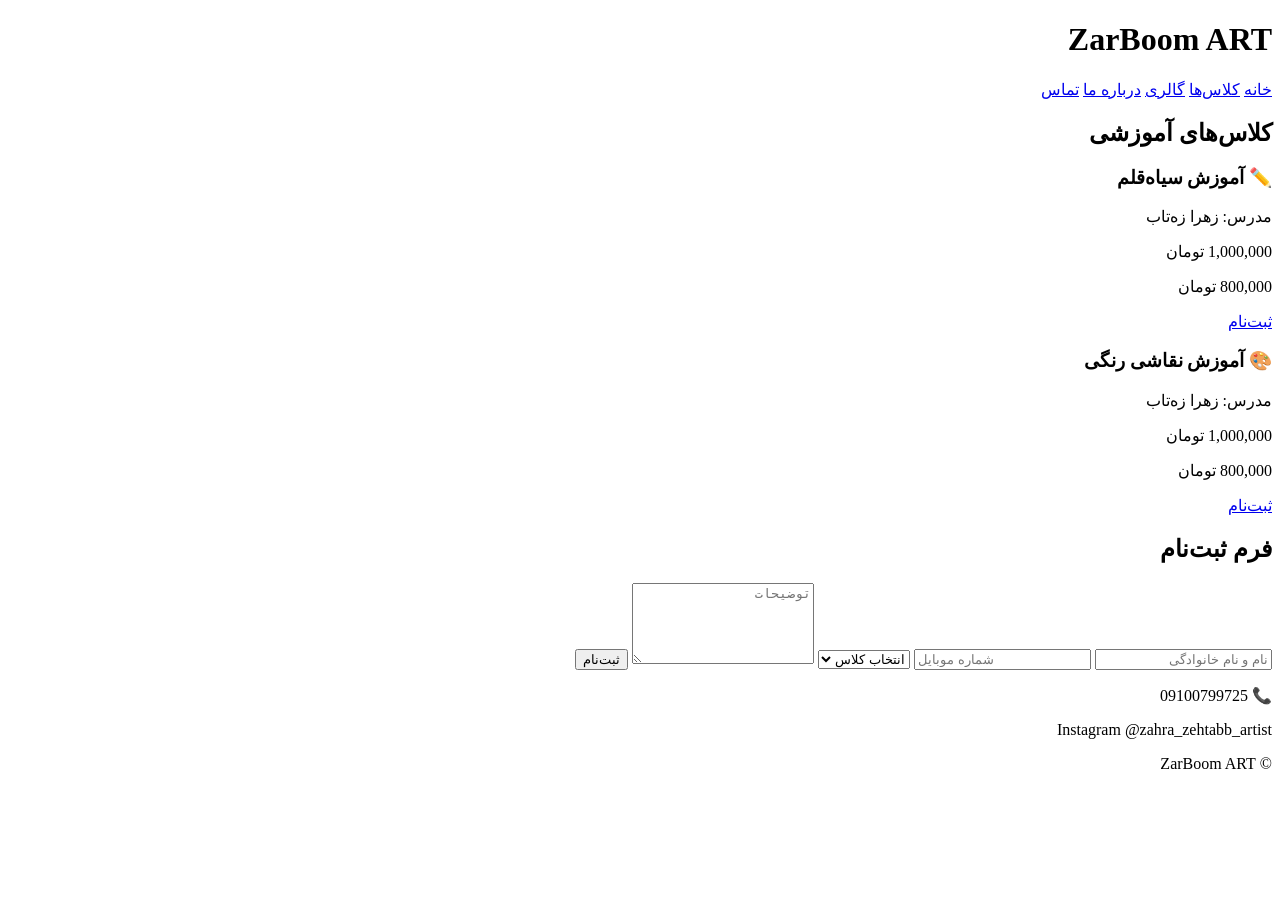
==== classes.html @ 7aacf116 "Create classes.html" ====
<!DOCTYPE html>
<html lang="fa" dir="rtl">

<head>

<meta charset="UTF-8">
<meta name="viewport" content="width=device-width, initial-scale=1.0">

<title>کلاس‌ها | ZarBoom ART</title>

<link rel="stylesheet" href="style.css">

</head>

<body>

<header>

<div class="logo">
<h1>ZarBoom ART</h1>
</div>

<nav>

<a href="index.html">خانه</a>

<a href="classes.html">کلاس‌ها</a>

<a href="gallery.html">گالری</a>

<a href="about.html">درباره ما</a>

<a href="contact.html">تماس</a>

</nav>

</header>

<section>

<h2 class="title">

کلاس‌های آموزشی

</h2>

<div class="cards">

<div class="card">

<h3>

✏️ آموزش سیاه‌قلم

</h3>

<p>

مدرس: زهرا زه‌تاب

</p>

<p class="old">

1,000,000 تومان

</p>

<p class="price">

800,000 تومان

</p>

<a class="btn" href="#register">

ثبت‌نام

</a>

</div>

<div class="card">

<h3>

🎨 آموزش نقاشی رنگی

</h3>

<p>

مدرس: زهرا زه‌تاب

</p>

<p class="old">

1,000,000 تومان

</p>

<p class="price">

800,000 تومان

</p>

<a class="btn" href="#register">

ثبت‌نام

</a>

</div>

</div>

</section>

<section id="register">

<h2 class="title">

فرم ثبت‌نام

</h2>

<form>

<input
type="text"
placeholder="نام و نام خانوادگی"
required
>

<input
type="tel"
placeholder="شماره موبایل"
required
>

<select>

<option>

انتخاب کلاس

</option>

<option>

سیاه‌قلم

</option>

<option>

نقاشی رنگی

</option>

</select>

<textarea

placeholder="توضیحات"

rows="5"

></textarea>

<button
class="btn"
type="submit"
>

ثبت‌نام

</button>

</form>

</section>

<footer>

<p>

📞 09100799725

</p>

<p>

Instagram

@zahra_zehtabb_artist

</p>

<p>

© ZarBoom ART

</p>

</footer>

<script src="app.js"></script>

</body>

</html>
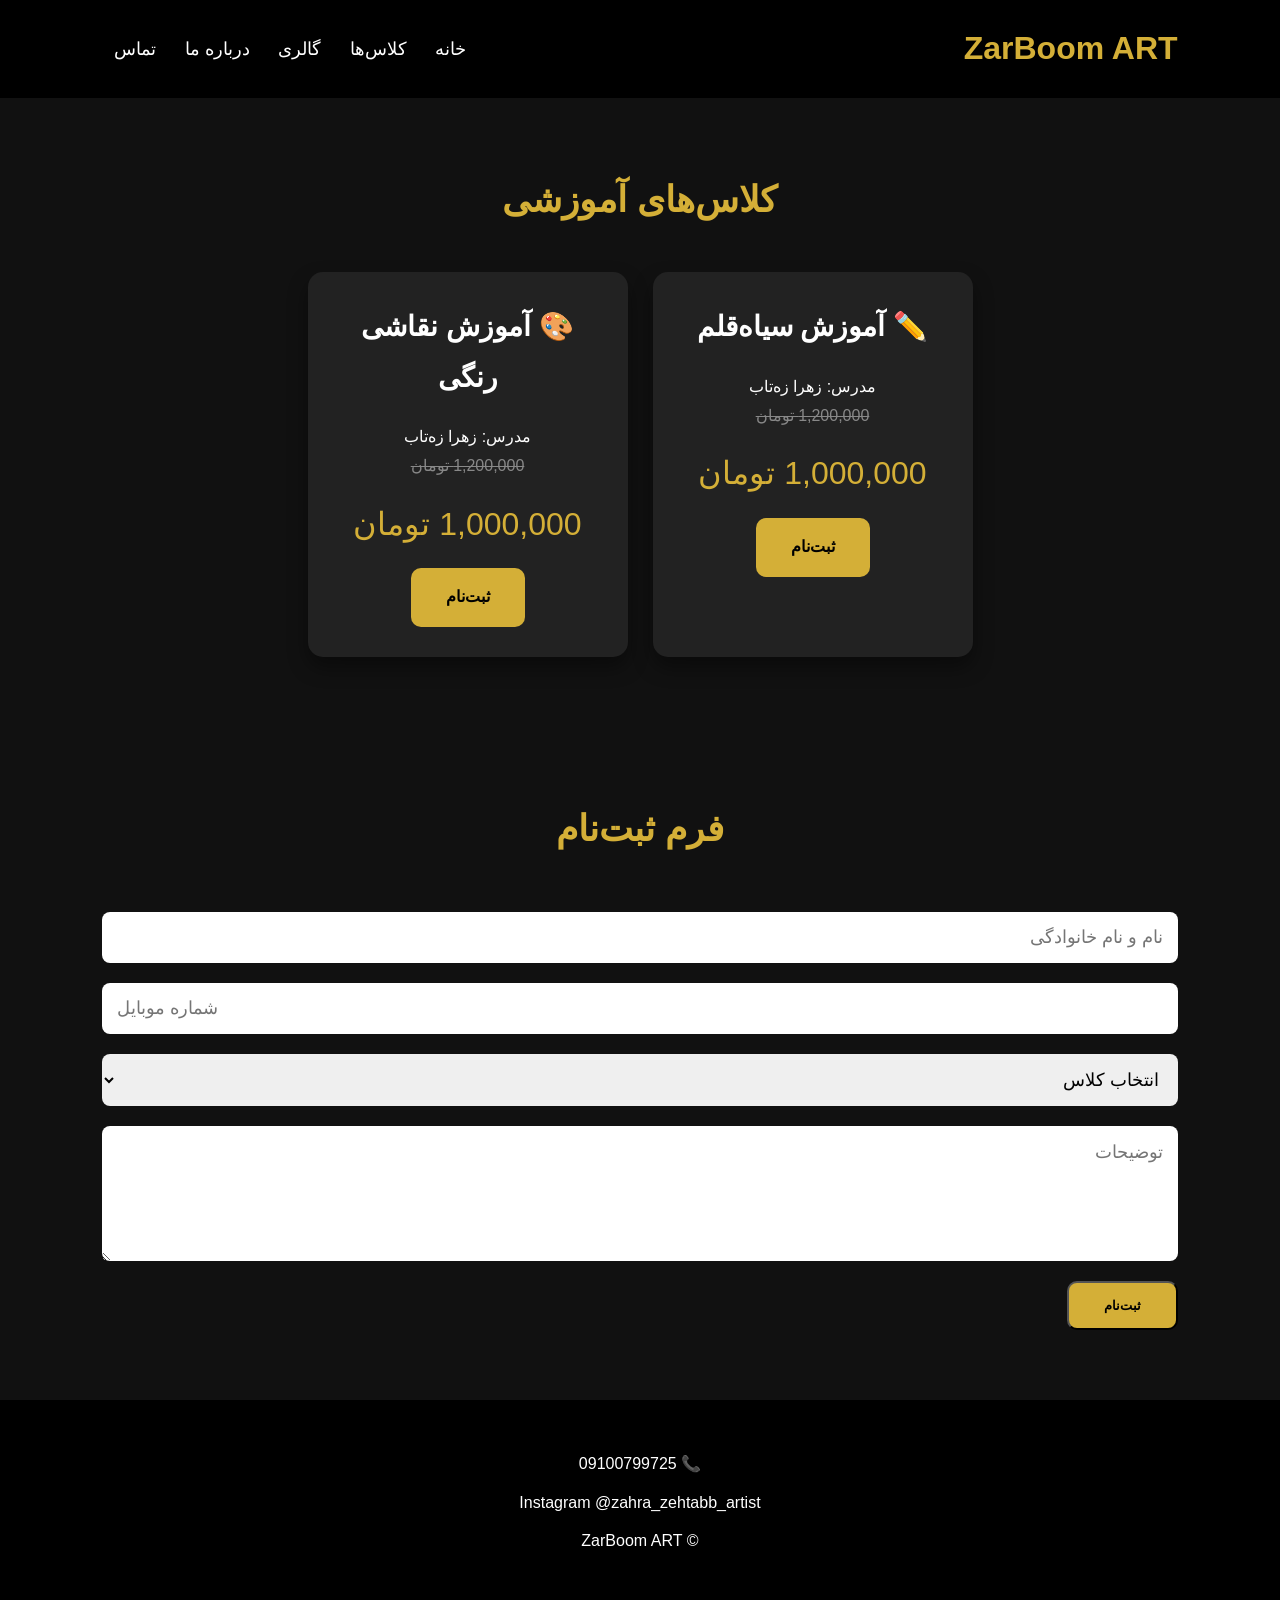
==== commit 37595bba: "Update classes.html" ====
--- a/classes.html
+++ b/classes.html
@@ -62,47 +62,47 @@
 
 <p class="old">
 
+1,200,000 تومان
+
+</p>
+
+<p class="price">
+
 1,000,000 تومان
 
 </p>
 
+<a class="btn" href="#register">
+
+ثبت‌نام
+
+</a>
+
+</div>
+
+<div class="card">
+
+<h3>
+
+🎨 آموزش نقاشی رنگی
+
+</h3>
+
+<p>
+
+مدرس: زهرا زه‌تاب
+
+</p>
+
+<p class="old">
+
+1,200,000 تومان
+
+</p>
+
 <p class="price">
 
-800,000 تومان
-
-</p>
-
-<a class="btn" href="#register">
-
-ثبت‌نام
-
-</a>
-
-</div>
-
-<div class="card">
-
-<h3>
-
-🎨 آموزش نقاشی رنگی
-
-</h3>
-
-<p>
-
-مدرس: زهرا زه‌تاب
-
-</p>
-
-<p class="old">
-
 1,000,000 تومان
-
-</p>
-
-<p class="price">
-
-800,000 تومان
 
 </p>
 
--- a/style.css
+++ b/style.css
@@ -0,0 +1,224 @@
+*{
+margin:0;
+padding:0;
+box-sizing:border-box;
+font-family:Tahoma,sans-serif;
+}
+
+body{
+background:#111;
+color:#fff;
+line-height:1.8;
+}
+
+header{
+display:flex;
+justify-content:space-between;
+align-items:center;
+padding:20px 8%;
+background:#000;
+position:sticky;
+top:0;
+z-index:999;
+}
+
+.logo h1{
+color:#d4af37;
+font-size:32px;
+}
+
+nav a{
+color:#fff;
+text-decoration:none;
+margin:0 12px;
+font-size:18px;
+transition:.3s;
+}
+
+nav a:hover{
+color:#d4af37;
+}
+
+.hero{
+height:90vh;
+display:flex;
+flex-direction:column;
+justify-content:center;
+align-items:center;
+text-align:center;
+background:linear-gradient(rgba(0,0,0,.7),rgba(0,0,0,.7));
+padding:20px;
+}
+
+.hero h2{
+font-size:55px;
+color:#d4af37;
+margin-bottom:20px;
+}
+
+.hero p{
+font-size:22px;
+max-width:700px;
+margin-bottom:30px;
+}
+
+.btn{
+display:inline-block;
+background:#d4af37;
+color:#000;
+padding:15px 35px;
+border-radius:10px;
+text-decoration:none;
+font-weight:bold;
+transition:.3s;
+}
+
+.btn:hover{
+background:#fff;
+transform:translateY(-3px);
+}
+
+section{
+padding:70px 8%;
+}
+
+.title{
+text-align:center;
+font-size:36px;
+margin-bottom:40px;
+color:#d4af37;
+}
+
+.cards{
+display:flex;
+justify-content:center;
+flex-wrap:wrap;
+gap:25px;
+}
+
+.card{
+background:#222;
+width:320px;
+padding:30px;
+border-radius:15px;
+text-align:center;
+transition:.4s;
+box-shadow:0 10px 20px rgba(0,0,0,.4);
+}
+
+.card:hover{
+transform:translateY(-10px);
+}
+
+.card h3{
+margin-bottom:20px;
+font-size:28px;
+}
+
+.old{
+text-decoration:line-through;
+color:#888;
+}
+
+.price{
+font-size:32px;
+color:#d4af37;
+margin:15px 0;
+}
+
+.about{
+text-align:center;
+font-size:22px;
+max-width:900px;
+margin:auto;
+}
+
+footer{
+background:#000;
+padding:40px;
+text-align:center;
+}
+
+footer p{
+margin:10px;
+}
+
+input,
+select,
+textarea{
+width:100%;
+padding:15px;
+margin:10px 0;
+border:none;
+border-radius:8px;
+font-size:18px;
+}
+
+button{
+cursor:pointer;
+}
+
+table{
+width:100%;
+border-collapse:collapse;
+margin-top:30px;
+}
+
+table th,
+table td{
+border:1px solid #333;
+padding:15px;
+text-align:center;
+}
+
+table th{
+background:#d4af37;
+color:#000;
+}
+
+.dashboard-box{
+background:#222;
+padding:25px;
+margin-bottom:20px;
+border-radius:12px;
+}
+
+.dashboard-box h3{
+color:#d4af37;
+margin-bottom:15px;
+}
+
+@media(max-width:768px){
+
+header{
+flex-direction:column;
+}
+
+nav{
+margin-top:20px;
+}
+
+nav a{
+display:block;
+margin:10px;
+}
+
+.hero h2{
+font-size:36px;
+}
+
+.hero p{
+font-size:18px;
+}
+
+.cards{
+flex-direction:column;
+align-items:center;
+}
+
+.card{
+width:100%;
+max-width:350px;
+}
+
+}
